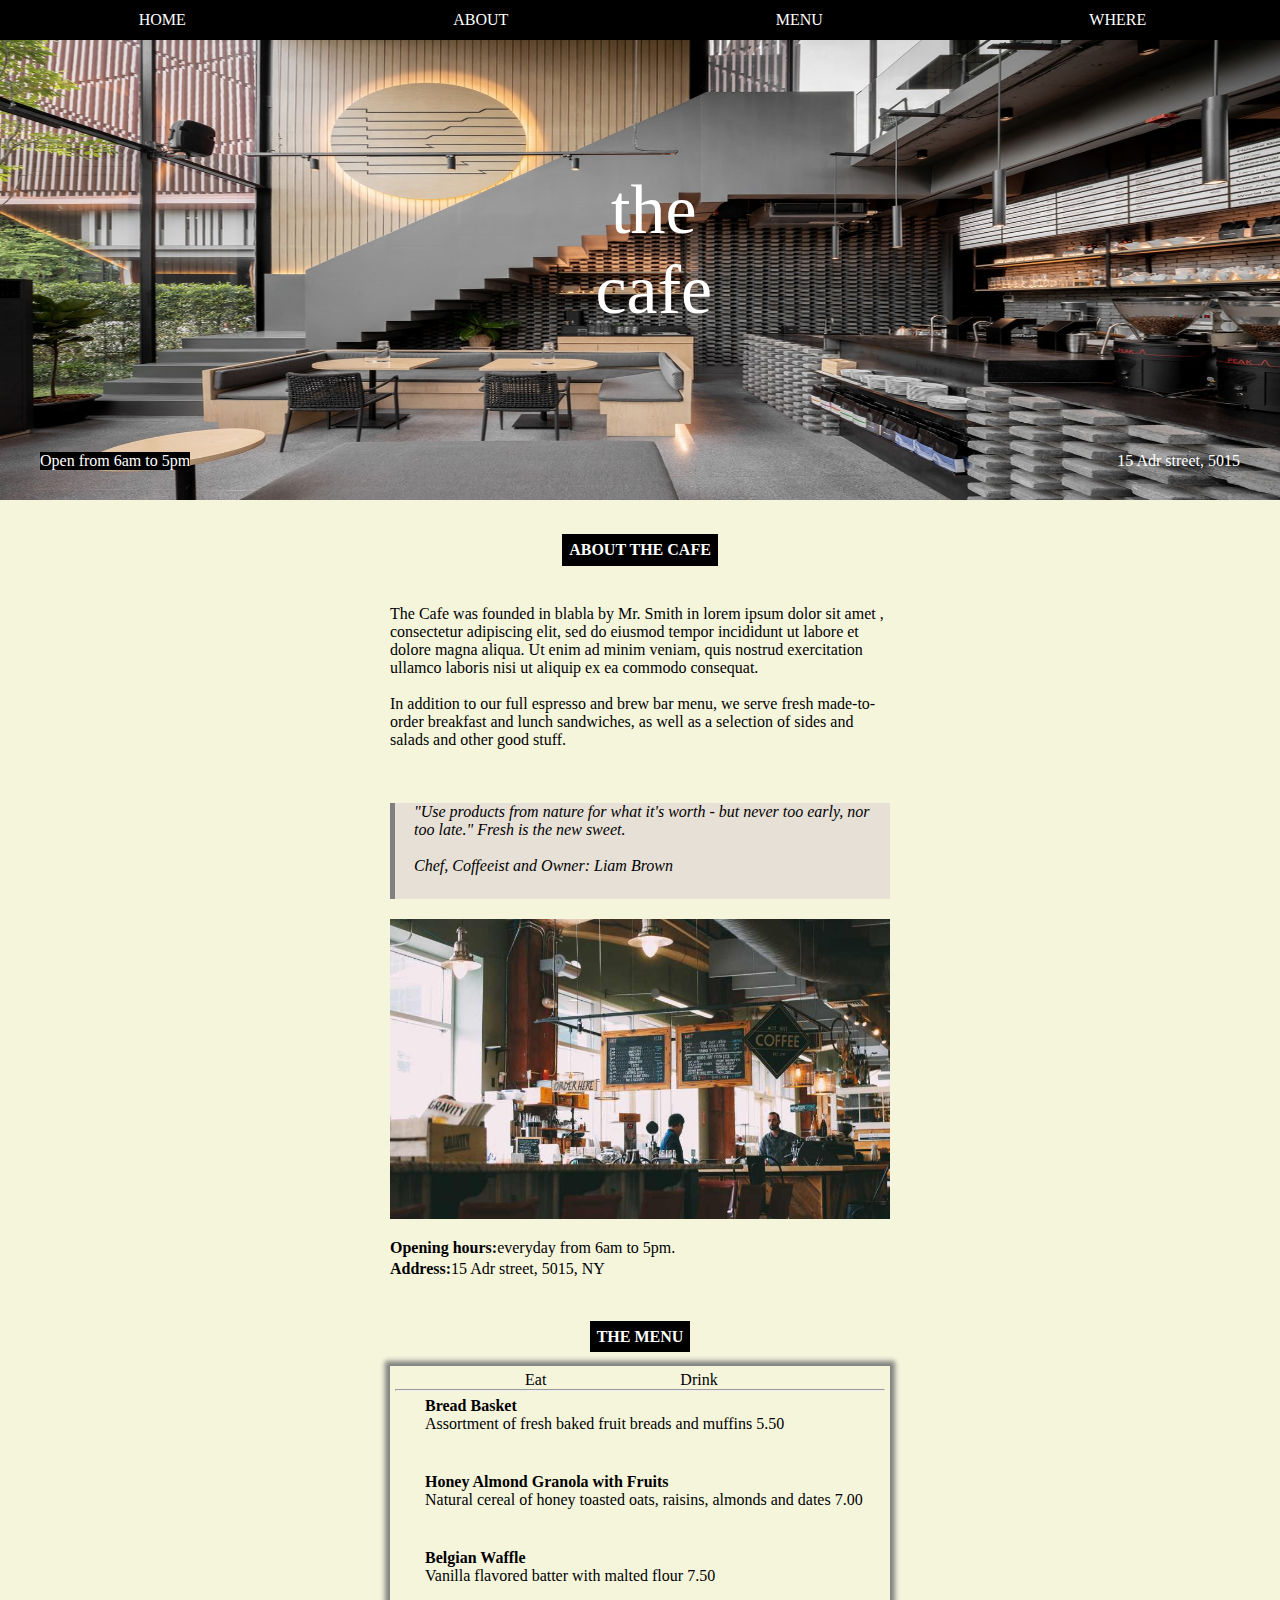
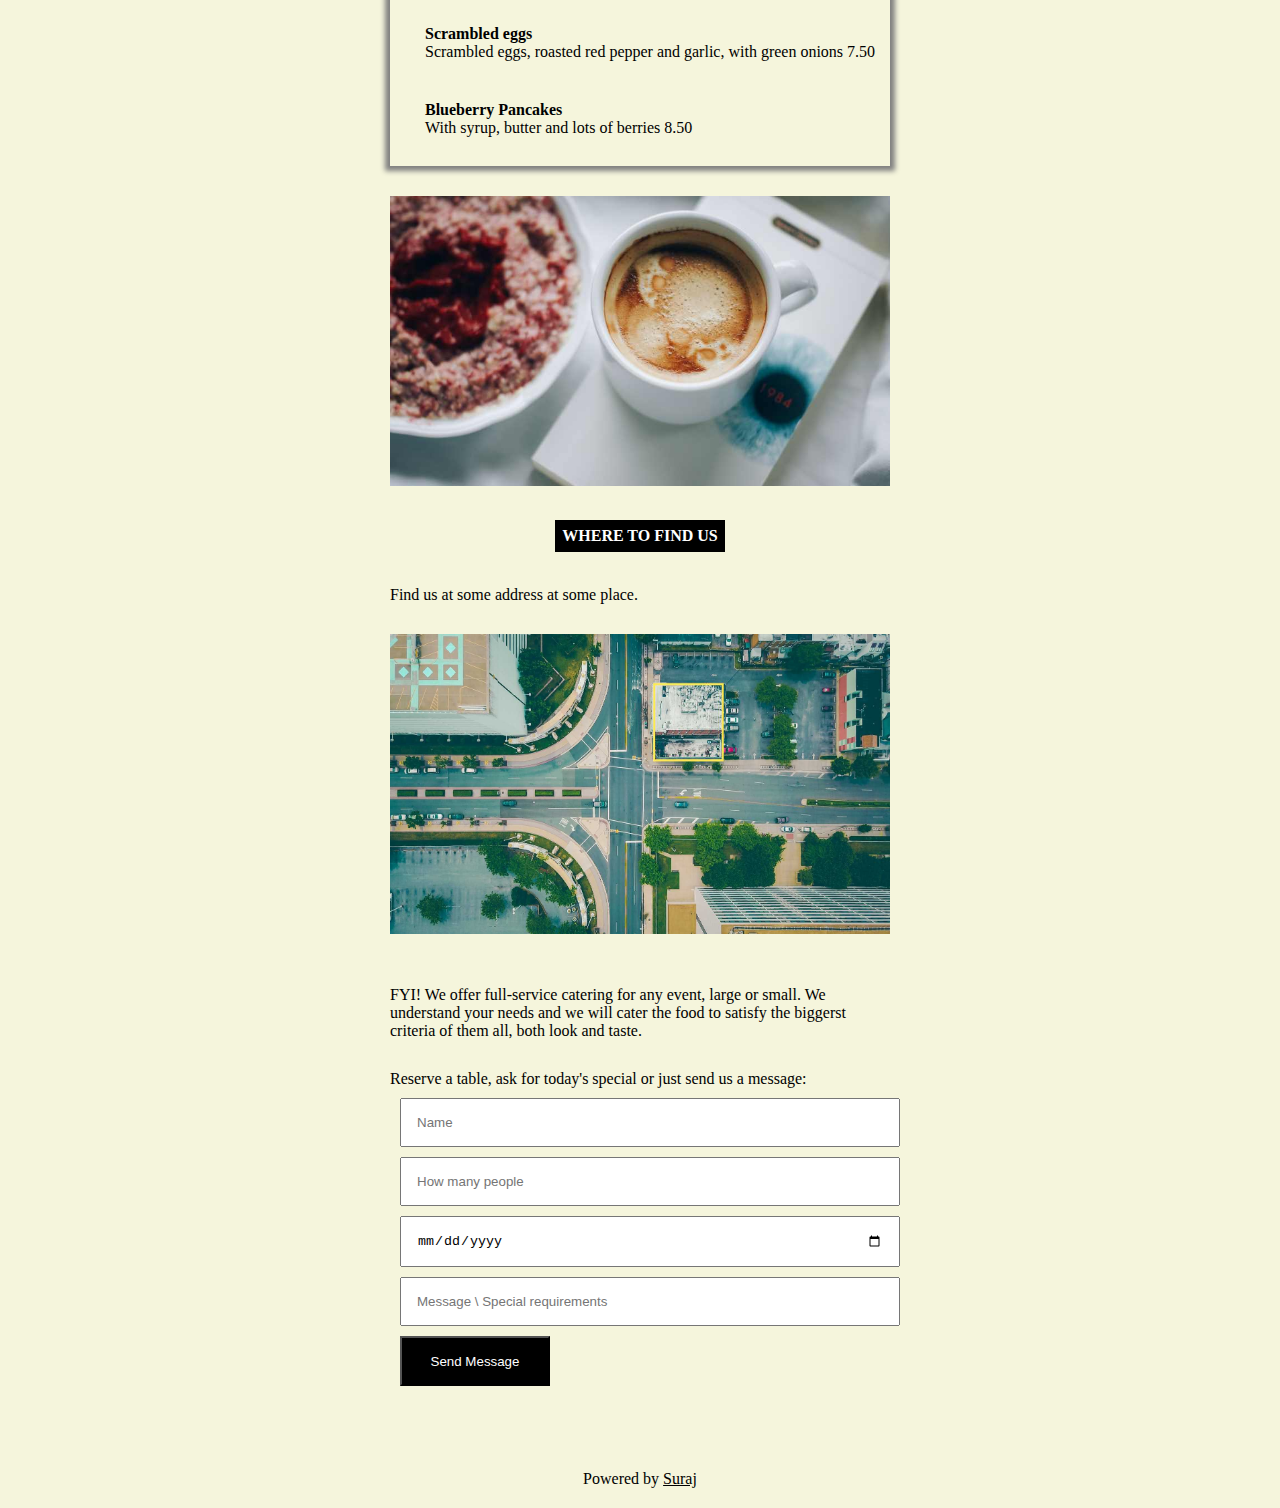
==== index.html @ d72d0b7b "template" ====
<!DOCTYPE html>
<html lang="en">

<head>
    <meta charset="UTF-8">
    <meta name="viewport" content="width=device-width, initial-scale=1.0">
    <title>TEMPLATE</title>
    <link rel="stylesheet" href="./style.css">
</head>

<body id="fixed">
    <!-- this is for the top fixed section -->
    <header class="fixed" >
        <nav><a href="#fixed">HOME</a></nav>
        <nav><a href="#two">ABOUT</a></nav>
        <nav><a href="#three">MENU</a></nav>
        <nav><a href="#four">WHERE</a></nav>
    </header>
    <!-- the fixed section ends here -->


    <!-- this is a image part where we place some objects in between -->
    <div class="image">
        <p class="left">Open from 6am to 5pm</p>
        <p class="center">the <br> cafe</p>
        <p class="right" id="two">15 Adr street, 5015</p>

    </div>
    <!-- the image area ends here -->


    <!-- About the cafe area -->
    <p><b class="b" >ABOUT THE CAFE</b></p>
    <div class="information">
        <p>The Cafe was founded in blabla by Mr. Smith in lorem ipsum dolor sit amet ,
            consectetur adipiscing elit, sed
            do eiusmod tempor incididunt ut labore et dolore magna aliqua. Ut enim ad minim veniam, quis nostrud
            exercitation ullamco laboris nisi ut aliquip ex ea commodo consequat. <br> <br>

            In addition to our full espresso and brew bar menu, we serve fresh made-to-order breakfast and lunch
            sandwiches, as well as a selection of sides and salads and other good stuff.</p>

    </div>
    <div class="information2">
        <p class="info">"Use products from nature for what it's worth - but never too early, nor too late." Fresh is the
            new sweet. <br><br>

            Chef, Coffeeist and Owner: Liam Brown</p>

    </div>
    <div class="cafe">
        <img src="./images/coffeeshop.jpg" alt="">

    </div>
    <div class="time">
        <p><b>Opening hours:</b>everyday from 6am to 5pm.</p>
        <p id="three"><b>Address:</b>15 Adr street, 5015, NY</p>
    </div>
    <p class="a" ><b class="b">THE MENU</b></p>

    <!-- the selection area -->
    <div class="one">
        <div class="checked">

            <label for="eat" class="suraj">Eat</label>
            <input type="radio" id="eat" name="food" value="eat" checked>

            <label for="drink">Drink</label>
            <input type="radio" id="drink" name="food" value="drink">
            <br style="box-shadow:0px 0px 5px 5px gray ;">
            <hr>



            <div class="eat1">
                <p><b>Bread Basket</b> <br>
                    Assortment of fresh baked fruit breads and muffins 5.50
                </p>
                <p><b>Honey Almond Granola with Fruits</b> <br>Natural cereal of honey toasted oats, raisins, almonds
                    and
                    dates 7.00</p>
                <p><b>Belgian Waffle</b><br>Vanilla flavored batter with malted flour 7.50</p>
                <p><b>Scrambled eggs</b><br>Scrambled eggs, roasted red pepper and garlic, with green onions 7.50</p>
                <p><b>Blueberry Pancakes</b> <br>With syrup, butter and lots of berries 8.50</p>
            </div>
            <div class="eat2">
                <p><b>Coffee</b><br>Regular coffee 2.50</p>
                <p><b>Chocolato</b> <br>Chocolate espresso with milk 4.50</p>
                <p><b>Corretto</b><br>Whiskey and coffee 5.00</p>
                <p><b>Iced tea</b><br>Hot tea, except not hot 3.00</p>
                <p><b>Soda</b><br>Coke, Sprite, Fanta, etc. 2.50</p>
            </div>
        </div>
    </div>
    <!-- this end of the option selection -->

    <div class="coffee">
        <img src="./images/coffeehouse2.jpg" alt="">

    </div>
    <p><b class="b" id="four">WHERE TO FIND US</b></p>

    <div class="find">
        <div>
            <p>Find us at some address at some place.</p>

            <img src="./images/map.jpg" alt="">
        </div>
    </div>
    <div class="ser">
        <p>FYI! We offer full-service catering for any event, large or small. We understand your needs and we will cater
            the
            food to satisfy the biggerst criteria of them all, both look and taste.</p>
    </div>

    <div class="booking">
        <div class="book">
            <p>Reserve a table, ask for today's special or just send us a message:</p>
            <form action="./d.html">
                <label for="name"></label>
                <input type="text" id="name" placeholder="Name" required><br>
                <input type="text" id="people" placeholder="How many people" required><br>
                <input type="date" placeholder="Enter the date" required><br>
                <input type="text" id="instructions" placeholder="Message \ Special requirements" required><br>
                <input type="submit" value="Send Message" class="submit"><br>
            </form>

        </div>
    </div>

    <p>Powered by <a href="#fixed">Suraj</a></p>



</body>

</html>
---- style.css ----
*{
    margin: 0;
    padding: 0;
    box-sizing: border-box;
    
}
body{
    background-color:beige;
}
.fixed {
    display: flex;
    justify-content: space-around;
    background-color: black;
   padding: 3px;
    width: 100%;
    position: fixed;
    top: 0px;
}
.fixed a {
    text-decoration: none;
    color: white;
}
.fixed nav{
   
  
    width: 100%;
    text-align: center;
    padding: 8px;

}
.fixed nav:hover {
    background-color: gray;
}

.fixed nav:hover  a{
    color: black;
}


/* second image area code  */

.image{

    width: 100%;
    height: 500px;
    
}
.image{
    display: flex;
    justify-content: space-between;
    align-items: center;
    gap: 10px;
    

}
.left{
    margin-left: 40px;
    align-self: flex-end;
    margin-bottom: 30px;
    color: white;
    background-color: black;

}
.right{
    margin-right: 40px;
    /* this self-align will allows the behaviour of the the propert in y-axis */
    align-self: flex-end;
    margin-bottom: 30px;
    color: white;
}
.image{
    background-image: url('./images/img.jpg');
    /* this property is used to re-size the background image */
    background-size: 100% 500px;
}
.center{
    color: white;
    font-size: 70px;
    text-align: center;
}
/* the image area ends here  */

/* here the about section starts */
.image+p,.coffee+p{
    width: 100%;
    height: 100px;
    
    color: white;
    display: flex;
    justify-content: center;
    align-items: center;
}


.b{
    background-color: black;
    padding: 7px;
}
.information{
    width: 100%;
    height: 195px;
 
    display: flex;
    justify-content: center;
}
.information2{
    width: 100%;
    height: 116px;
    margin-top: 8px ;  
    display: flex;
    justify-content: center;

}
.information p{
    width: 500px;
    height: 160px;
    text-align: left;
    margin: 5px;
   
}

.information2  p{

    width: 500px;
    height: 96px;
    text-align: left;
    
    
    font-style: italic;
    border-left: 5px solid gray;
    padding-left: 19px;
    background-color: rgb(231, 224, 215);
}

.cafe{
    width: 100%;
    height: 320px;
    
    display: flex;
    flex-direction: column;
    align-items: center;
}
.cafe img{
    width: 500px;
    height: 300px;
   text-align: center;
}
.cafe p{
    text-align: left;
}

.time{
    width: 100%;
    display:  flex;
    flex-direction: column;
    gap: 3px;
   align-items: center;
}
.time p{
    width: 500px;
    text-align: left;

}
.time+p{
    width: 100%;
    
    margin-top: 50px;
    text-align: center;
    color: white;
    /* background-color: black; */
}


.eat1,.eat2{
    width: 500px;
   display: none;
   flex-direction: column;
   gap: 40px;
   margin-top: 6px;


   
  
}

.checked:hover label{
    cursor: pointer;
}


#eat:checked ~.eat1,#drink:checked ~.eat2{
    display: flex;
    
    
   

}
#eat,#drink{
    display: none;
}

.checked label{
    width: 100%;
    padding-left: 130px;
}
.checked{
    width: 500px;
    height: 400px;
    box-shadow: 0px 0px 5px 5px gray;
    padding: 5px;
   
}

.one{
    width: 100%;
    display: flex;
    justify-content: center;
    margin-top: 20px;
}
.eat1,.eat2{
    padding-left:30px ;
}
/* the end of the option section */

.coffee{
    width: 100%;
    height: 320px;
    
    display: flex;
    flex-direction: column;
    align-items: center;
}

.coffee img,.find div img{
    width: 500px;
    height: 300px;
   margin-top: 30px;
}

.find{
    width: 100%;
    height: 400px;
    /* border: 2px solid; */
    display: flex;
    justify-content: center;
}

.find div{
    width: 500px;
}

.ser{
    width: 100%;
    display: flex;
    justify-content: center;

}
.ser p{
    width: 500px;
    height: fit-content;
}

.booking{
    width: 100%;
    height: 400px;
    /* border: 2px solid; */
    display: flex;
    justify-content: center;
    margin-top: 30px;
    
}

.book{
    width:500px;
    
}

.book input{
    width: 500px;
    padding: 15px;
    margin-top: 10px;
    margin-left: 10px;
}
.submit{
    width: 150px !important;
    height: 50px;
    color: white;
    padding: 10px;
    background-color: black;
}
.booking+p{
    text-align: center;
    margin-bottom: 20px;
}

.booking+p a{
    text-decoration: underline;
    color: black;
}

.booking+p:hover a{
    color: rgb(33, 184, 33);

}
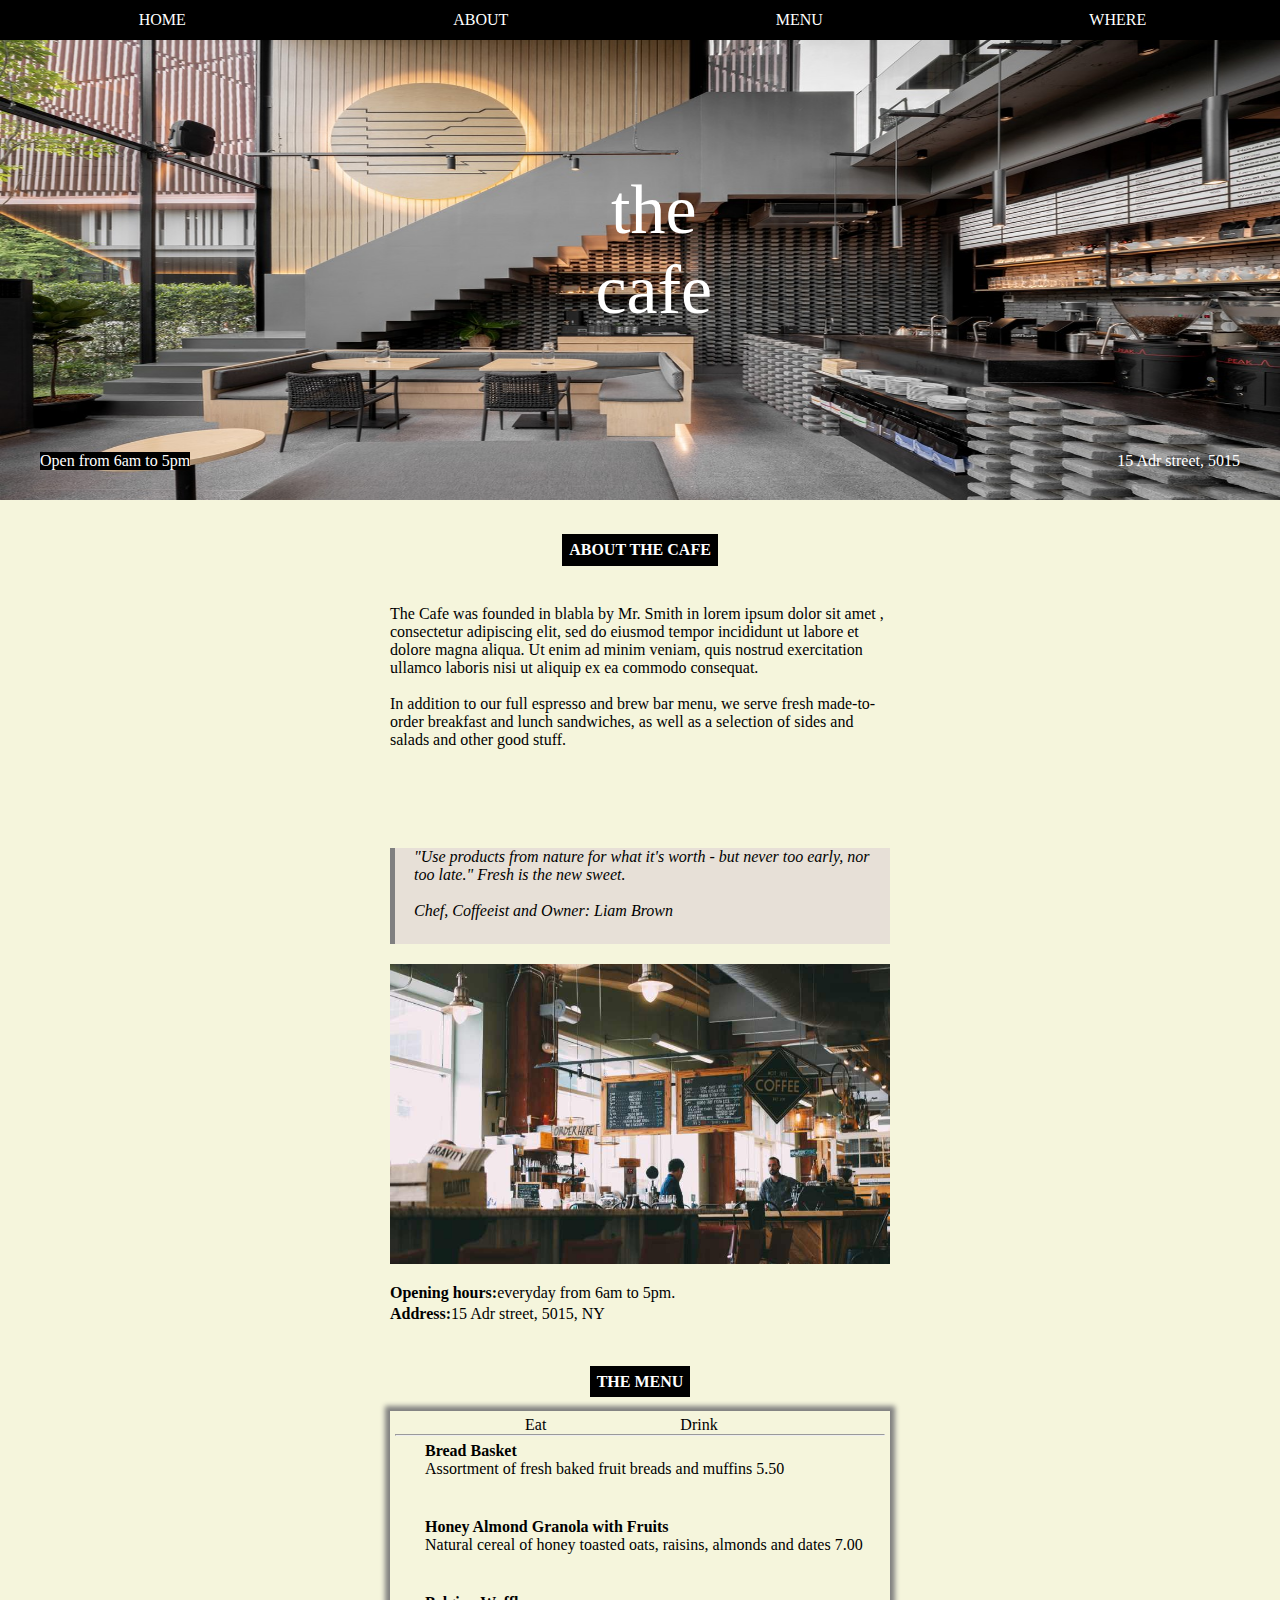
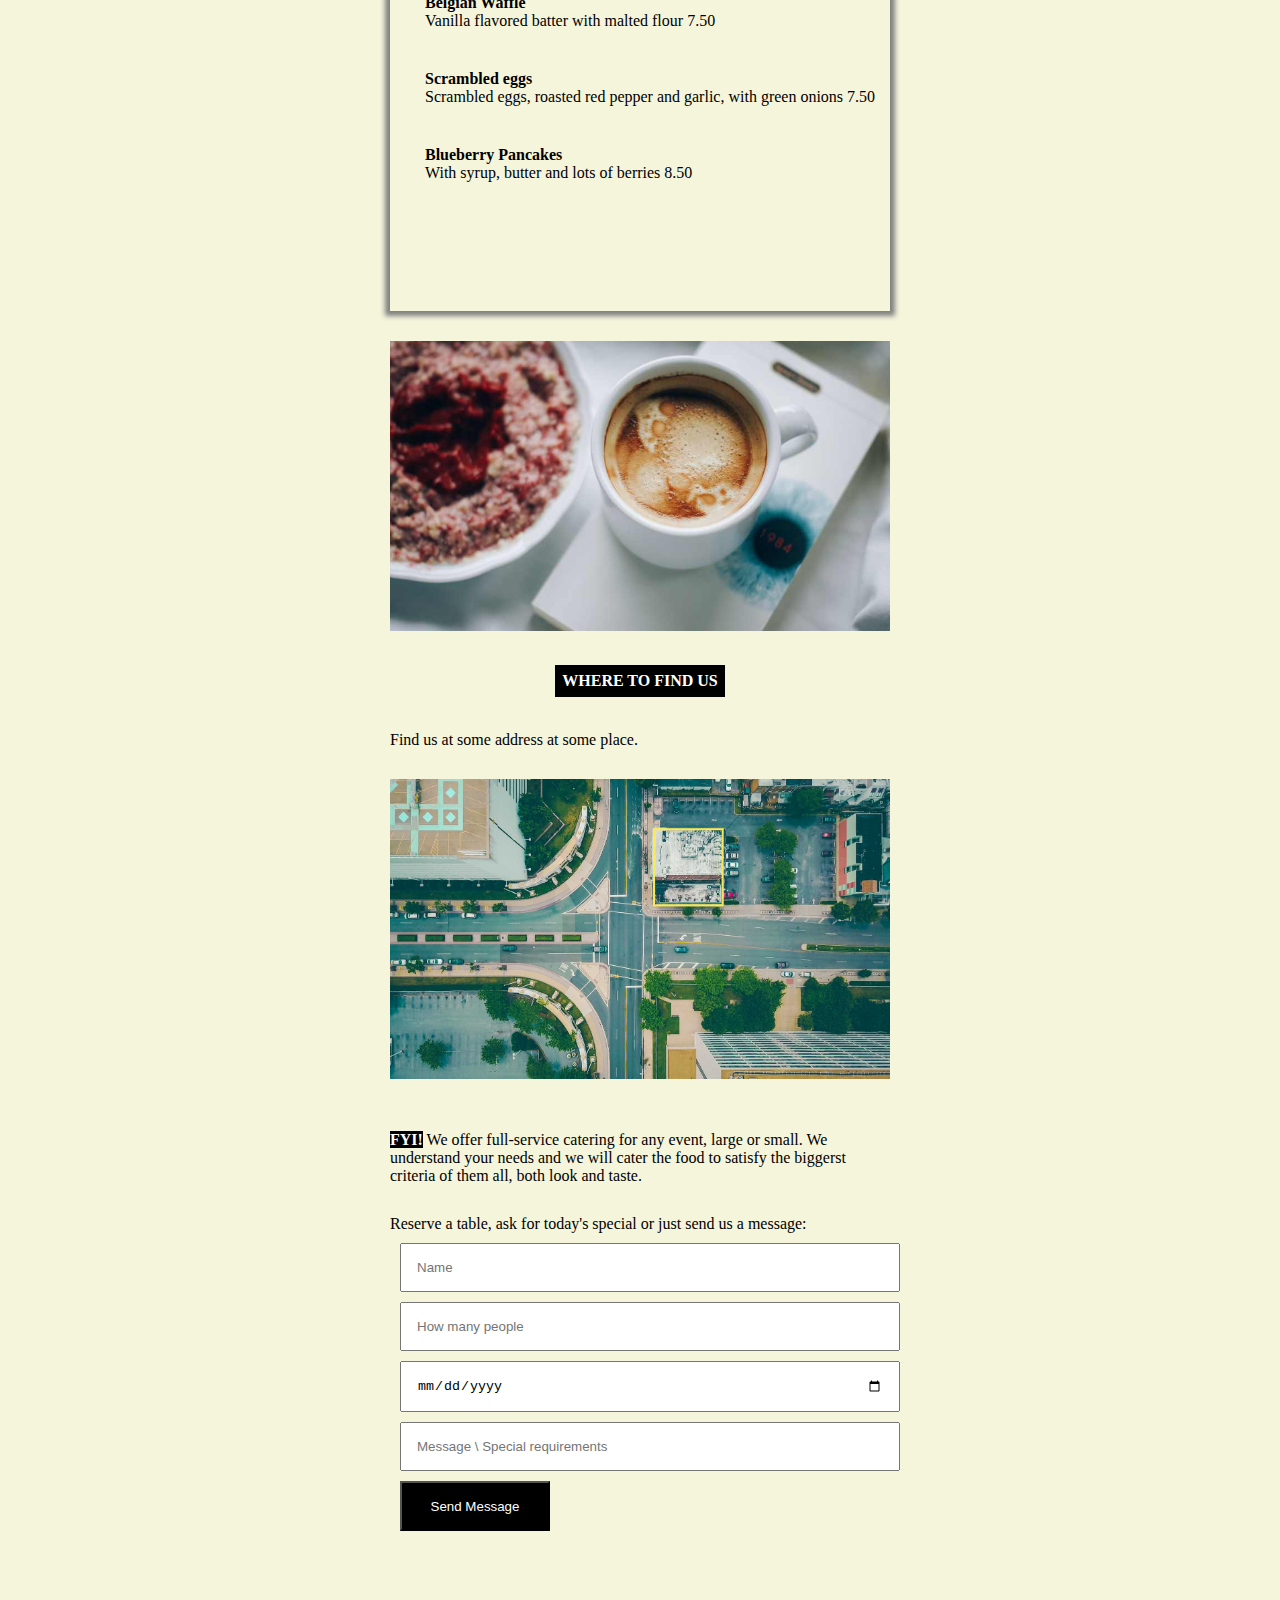
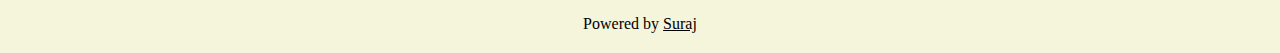
==== commit 01939415: "template" ====
--- a/index.html
+++ b/index.html
@@ -108,7 +108,7 @@
         </div>
     </div>
     <div class="ser">
-        <p>FYI! We offer full-service catering for any event, large or small. We understand your needs and we will cater
+        <p><b>FYI!</b> We offer full-service catering for any event, large or small. We understand your needs and we will cater
             the
             food to satisfy the biggerst criteria of them all, both look and taste.</p>
     </div>
--- a/style.css
+++ b/style.css
@@ -98,7 +98,7 @@
 }
 .information{
     width: 100%;
-    height: 195px;
+    height: 240px;
  
     display: flex;
     justify-content: center;
@@ -205,7 +205,7 @@
 }
 .checked{
     width: 500px;
-    height: 400px;
+    height: 500px;
     box-shadow: 0px 0px 5px 5px gray;
     padding: 5px;
    
@@ -213,6 +213,7 @@
 
 .one{
     width: 100%;
+    height: 500px;
     display: flex;
     justify-content: center;
     margin-top: 20px;
@@ -302,17 +303,21 @@
     color: rgb(33, 184, 33);
 
 }
-
-
-
-
-
-
-
-
-
-
-
-
-
-
+.ser p b{
+    background-color: black;
+    color: white;
+}
+
+
+
+
+
+
+
+
+
+
+
+
+
+
